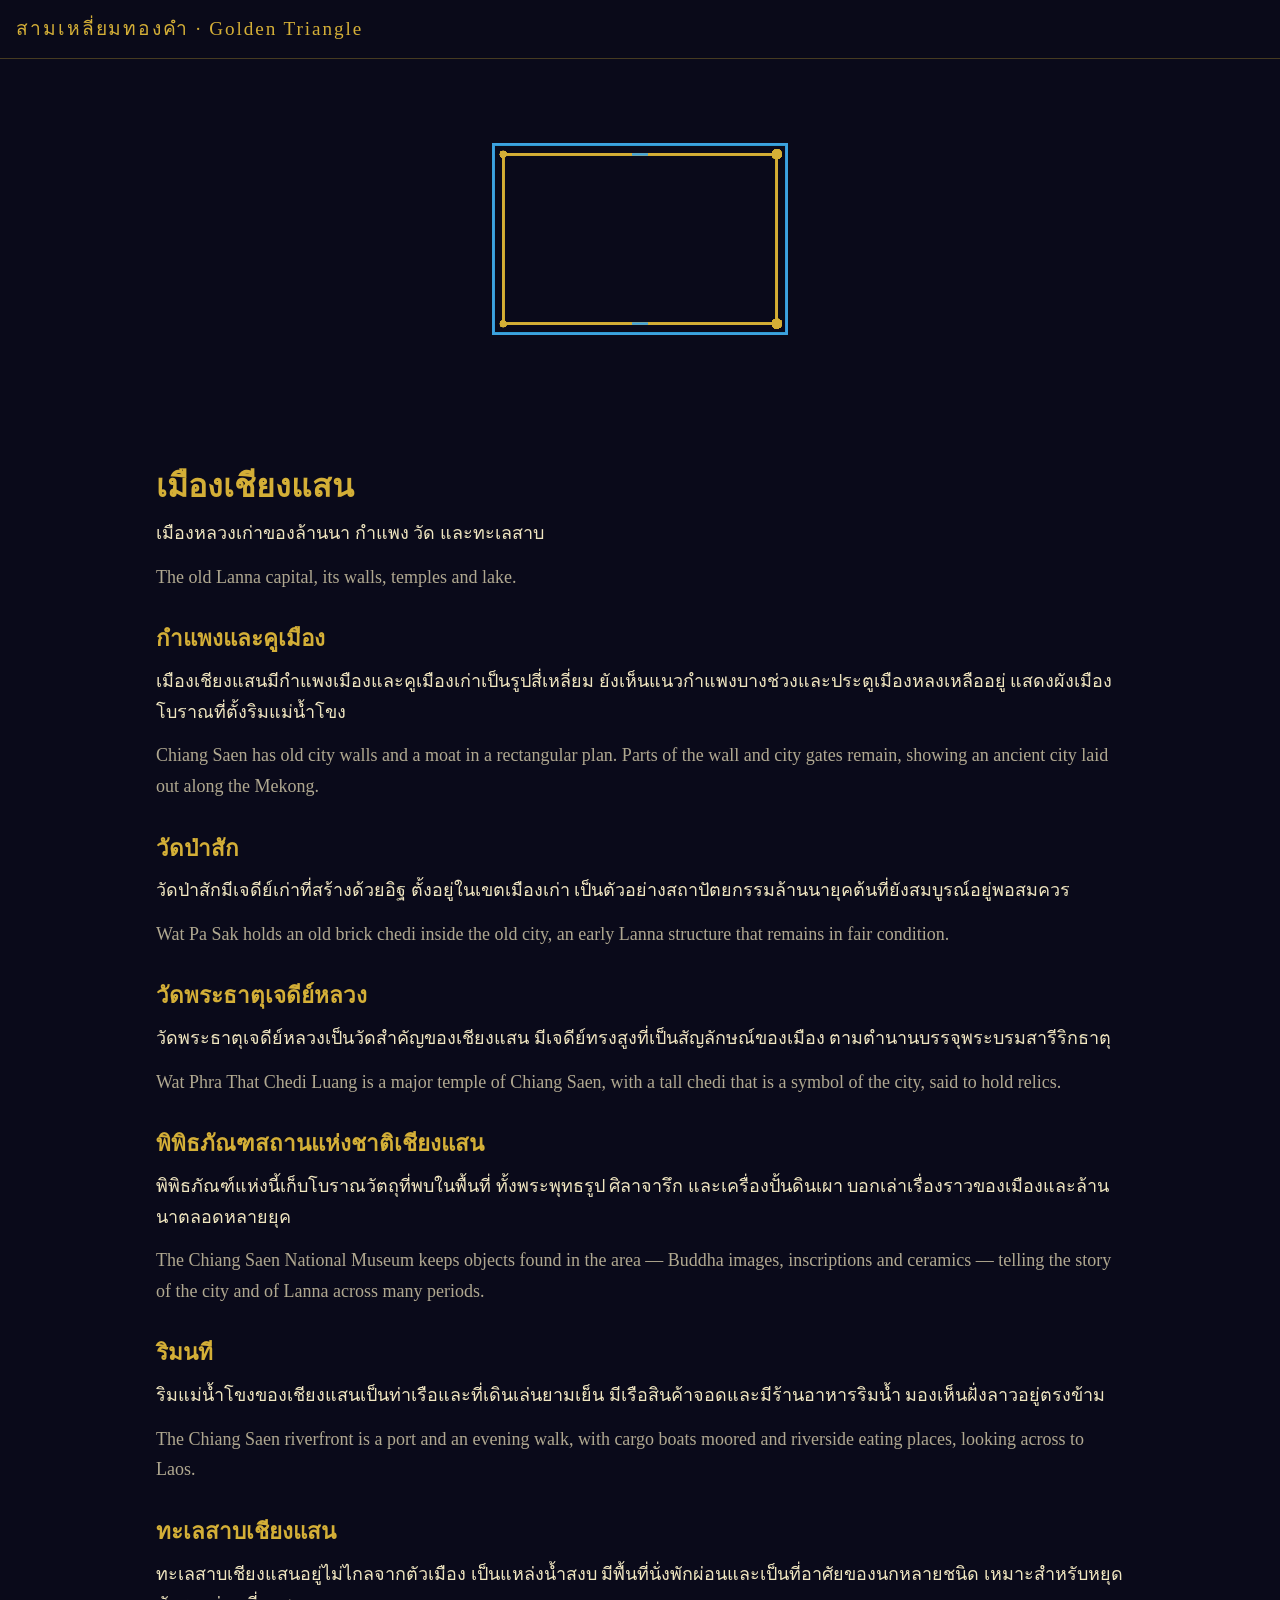
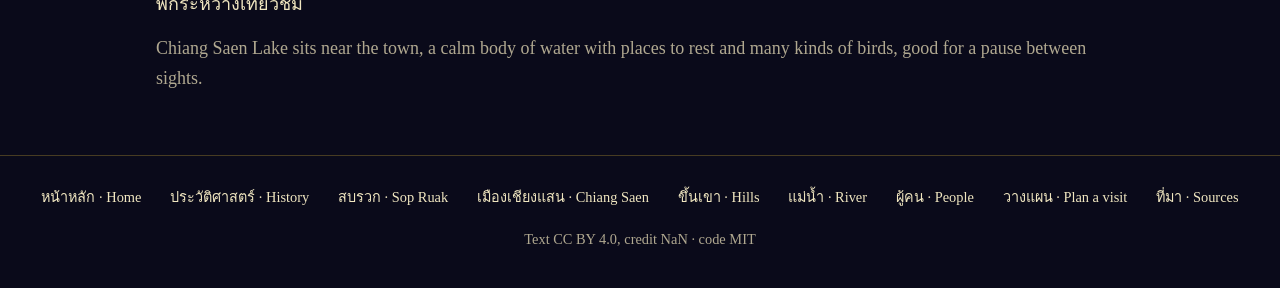
==== docs/chiang-saen/index.html @ 4ea6fe02 "Golden Triangle — minisite" ====
<!doctype html>
<html lang="th" translate="no" class="notranslate">
<head>
<meta charset="utf-8">
<meta name="viewport" content="width=device-width, initial-scale=1">
<meta name="google" content="notranslate">
<meta name="robots" content="notranslate">
<title>เมืองเชียงแสน — Golden Triangle</title>
<meta name="description" content="The old Lanna capital, its walls, temples and lake.">
<meta property="og:title" content="เมืองเชียงแสน — Golden Triangle">
<meta property="og:description" content="The old Lanna capital, its walls, temples and lake.">
<meta property="og:type" content="website">
<meta property="og:image" content="../card.png">
<meta property="og:image:width" content="1200">
<meta property="og:image:height" content="630">
<meta name="twitter:card" content="summary_large_image">
<meta name="twitter:image" content="../card.png">
<link rel="stylesheet" href="../style.css">
</head>
<body>
<header>
  <a class="site-title" href="../index.html">สามเหลี่ยมทองคำ · Golden Triangle</a>
</header>
<div class="canvas-wrap"><canvas data-scene="chiangsaen"></canvas></div>
<main>
  <h1>เมืองเชียงแสน</h1>
  <p>เมืองหลวงเก่าของล้านนา กำแพง วัด และทะเลสาบ</p>
  <p class="en">The old Lanna capital, its walls, temples and lake.</p>

  <h2>กำแพงและคูเมือง</h2>
  <p>เมืองเชียงแสนมีกำแพงเมืองและคูเมืองเก่าเป็นรูปสี่เหลี่ยม ยังเห็นแนวกำแพงบางช่วงและประตูเมืองหลงเหลืออยู่ แสดงผังเมืองโบราณที่ตั้งริมแม่น้ำโขง</p>
  <p class="en">Chiang Saen has old city walls and a moat in a rectangular plan. Parts of the wall and city gates remain, showing an ancient city laid out along the Mekong.</p>

  <h2>วัดป่าสัก</h2>
  <p>วัดป่าสักมีเจดีย์เก่าที่สร้างด้วยอิฐ ตั้งอยู่ในเขตเมืองเก่า เป็นตัวอย่างสถาปัตยกรรมล้านนายุคต้นที่ยังสมบูรณ์อยู่พอสมควร</p>
  <p class="en">Wat Pa Sak holds an old brick chedi inside the old city, an early Lanna structure that remains in fair condition.</p>

  <h2>วัดพระธาตุเจดีย์หลวง</h2>
  <p>วัดพระธาตุเจดีย์หลวงเป็นวัดสำคัญของเชียงแสน มีเจดีย์ทรงสูงที่เป็นสัญลักษณ์ของเมือง ตามตำนานบรรจุพระบรมสารีริกธาตุ</p>
  <p class="en">Wat Phra That Chedi Luang is a major temple of Chiang Saen, with a tall chedi that is a symbol of the city, said to hold relics.</p>

  <h2>พิพิธภัณฑสถานแห่งชาติเชียงแสน</h2>
  <p>พิพิธภัณฑ์แห่งนี้เก็บโบราณวัตถุที่พบในพื้นที่ ทั้งพระพุทธรูป ศิลาจารึก และเครื่องปั้นดินเผา บอกเล่าเรื่องราวของเมืองและล้านนาตลอดหลายยุค</p>
  <p class="en">The Chiang Saen National Museum keeps objects found in the area — Buddha images, inscriptions and ceramics — telling the story of the city and of Lanna across many periods.</p>

  <h2>ริมนที</h2>
  <p>ริมแม่น้ำโขงของเชียงแสนเป็นท่าเรือและที่เดินเล่นยามเย็น มีเรือสินค้าจอดและมีร้านอาหารริมน้ำ มองเห็นฝั่งลาวอยู่ตรงข้าม</p>
  <p class="en">The Chiang Saen riverfront is a port and an evening walk, with cargo boats moored and riverside eating places, looking across to Laos.</p>

  <h2>ทะเลสาบเชียงแสน</h2>
  <p>ทะเลสาบเชียงแสนอยู่ไม่ไกลจากตัวเมือง เป็นแหล่งน้ำสงบ มีพื้นที่นั่งพักผ่อนและเป็นที่อาศัยของนกหลายชนิด เหมาะสำหรับหยุดพักระหว่างเที่ยวชม</p>
  <p class="en">Chiang Saen Lake sits near the town, a calm body of water with places to rest and many kinds of birds, good for a pause between sights.</p>
</main>
<footer>
  <nav>
    <a href="../index.html">หน้าหลัก · Home</a>
    <a href="../history/index.html">ประวัติศาสตร์ · History</a>
    <a href="../sop-ruak/index.html">สบรวก · Sop Ruak</a>
    <a href="index.html">เมืองเชียงแสน · Chiang Saen</a>
    <a href="../hills/index.html">ขึ้นเขา · Hills</a>
    <a href="../river/index.html">แม่น้ำ · River</a>
    <a href="../people/index.html">ผู้คน · People</a>
    <a href="../visit/index.html">วางแผน · Plan a visit</a>
    <a href="../sources/index.html">ที่มา · Sources</a>
  </nav>
  <p class="credit">Text CC BY 4.0, credit NaN · code MIT</p>
</footer>
<script src="../art.js"></script>
</body>
</html>
---- docs/style.css ----
:root {
  --bg: #0a0a1a;
  --text: #f0e6c0;
  --gold: #d4af37;
  --river: #40a4df;
  --thai: #ed1c24;
  --lao: #002868;
  --myanmar: #f7d117;
  --muted: #b0a890;
  --card-bg: rgba(255,255,255,0.05);
  --border: rgba(212,175,55,0.3);
}
* { margin: 0; padding: 0; box-sizing: border-box; }
html { scroll-behavior: smooth; }
body {
  background: var(--bg); color: var(--text);
  font-family: Thonburi, Sathu, "Noto Serif Thai", Georgia, serif;
  font-size: 18px; line-height: 1.7; overflow-x: hidden;
}
img { max-width: 100%; height: auto; display: block; border-radius: 0.5rem; }
a { color: var(--gold); text-decoration: underline; text-underline-offset: 0.2em; }
a:hover { color: #fff; }
header {
  position: sticky; top: 0; z-index: 10;
  display: flex; justify-content: space-between; align-items: center;
  padding: 0.8rem 1rem; background: rgba(10,10,26,0.9);
  border-bottom: 1px solid var(--border);
}
header .site-title { font-size: 1.2rem; letter-spacing: 0.1em; color: var(--gold); text-decoration: none; }
.canvas-wrap { width: 100%; height: 40vh; min-height: 200px; max-height: 400px; position: relative; }
.canvas-wrap canvas { width: 100%; height: 100%; display: block; }
main { max-width: 800px; margin: 0 auto; padding: 1.5rem 1rem 3rem; }
h1 { font-size: 2rem; color: var(--gold); margin: 1.5rem 0 0.5rem; line-height: 1.2; }
h2 { font-size: 1.4rem; color: var(--gold); margin: 2rem 0 0.5rem; line-height: 1.3; }
p { margin: 0.8rem 0; }
p.en { color: var(--muted); }
ul, ol { margin: 0.8rem 0 0.8rem 1.5rem; }
li { margin: 0.3rem 0; }
blockquote { border-left: 3px solid var(--gold); padding-left: 1rem; margin: 1rem 0; color: var(--muted); font-style: italic; }
.card { background: var(--card-bg); border: 1px solid var(--border); border-radius: 0.5rem; padding: 1rem; margin: 1rem 0; }
footer { background: rgba(10,10,26,0.9); border-top: 1px solid var(--border); padding: 1.5rem 1rem; text-align: center; font-size: 0.9rem; }
footer nav { display: flex; flex-wrap: wrap; justify-content: center; gap: 0.8rem; margin-bottom: 0.8rem; }
footer nav a { color: var(--text); text-decoration: none; padding: 0.3rem 0.5rem; }
footer nav a:hover { color: var(--gold); }
footer .credit { color: var(--muted); }
@media (min-width: 900px) {
  main { max-width: 1000px; }
}
@media (prefers-reduced-motion: reduce) {
  html { scroll-behavior: auto; }
}
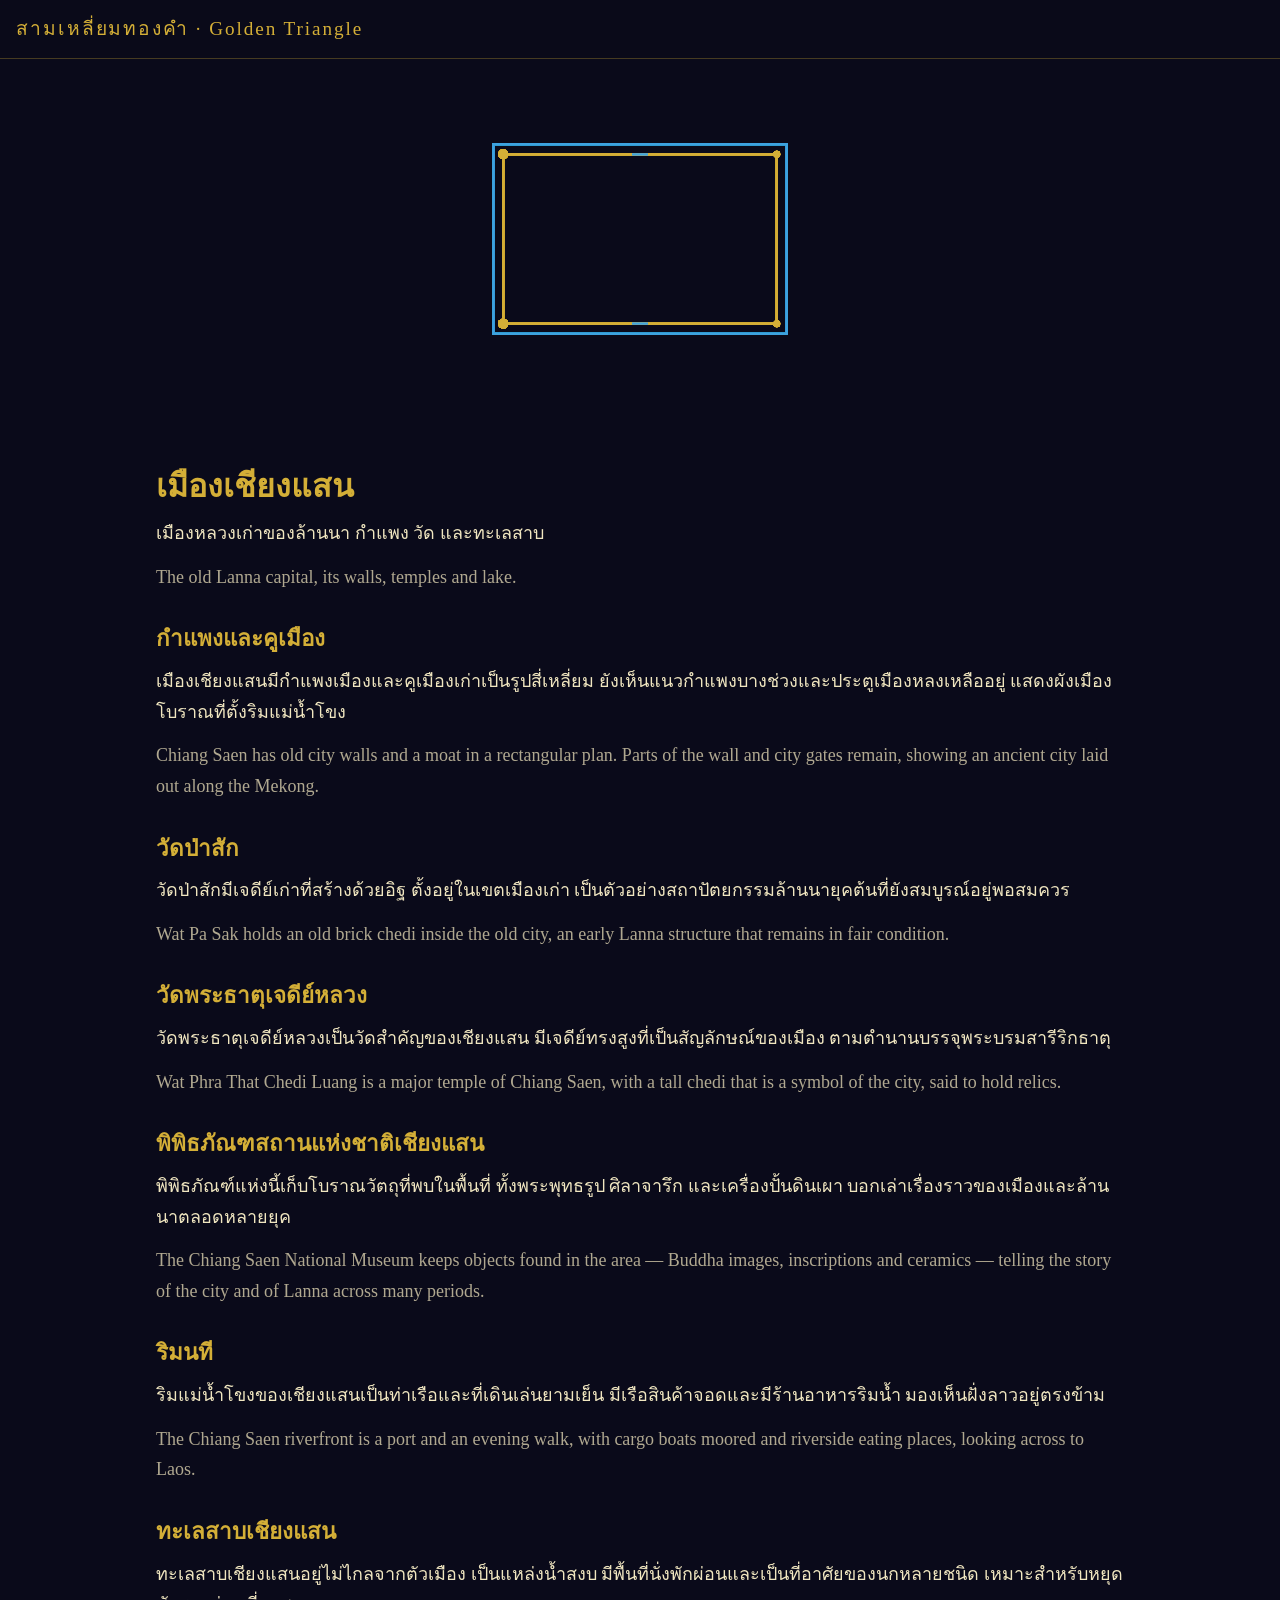
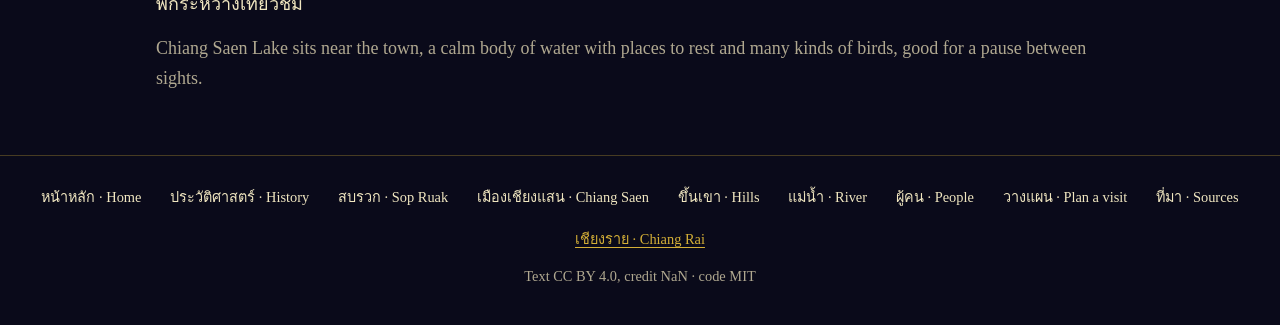
==== commit e4bb9513: "Footer links the Mot Dang Chiang Rai hub Co-Authored-By: Claude Opus 5.5 <noreply@anthropic.com>" ====
--- a/docs/chiang-saen/index.html
+++ b/docs/chiang-saen/index.html
@@ -63,6 +63,7 @@
     <a href="../visit/index.html">วางแผน · Plan a visit</a>
     <a href="../sources/index.html">ที่มา · Sources</a>
   </nav>
+  <p class="credit"><a href="https://motdang.net/cr/index.html">เชียงราย · Chiang Rai</a></p>
   <p class="credit">Text CC BY 4.0, credit NaN · code MIT</p>
 </footer>
 <script src="../art.js"></script>
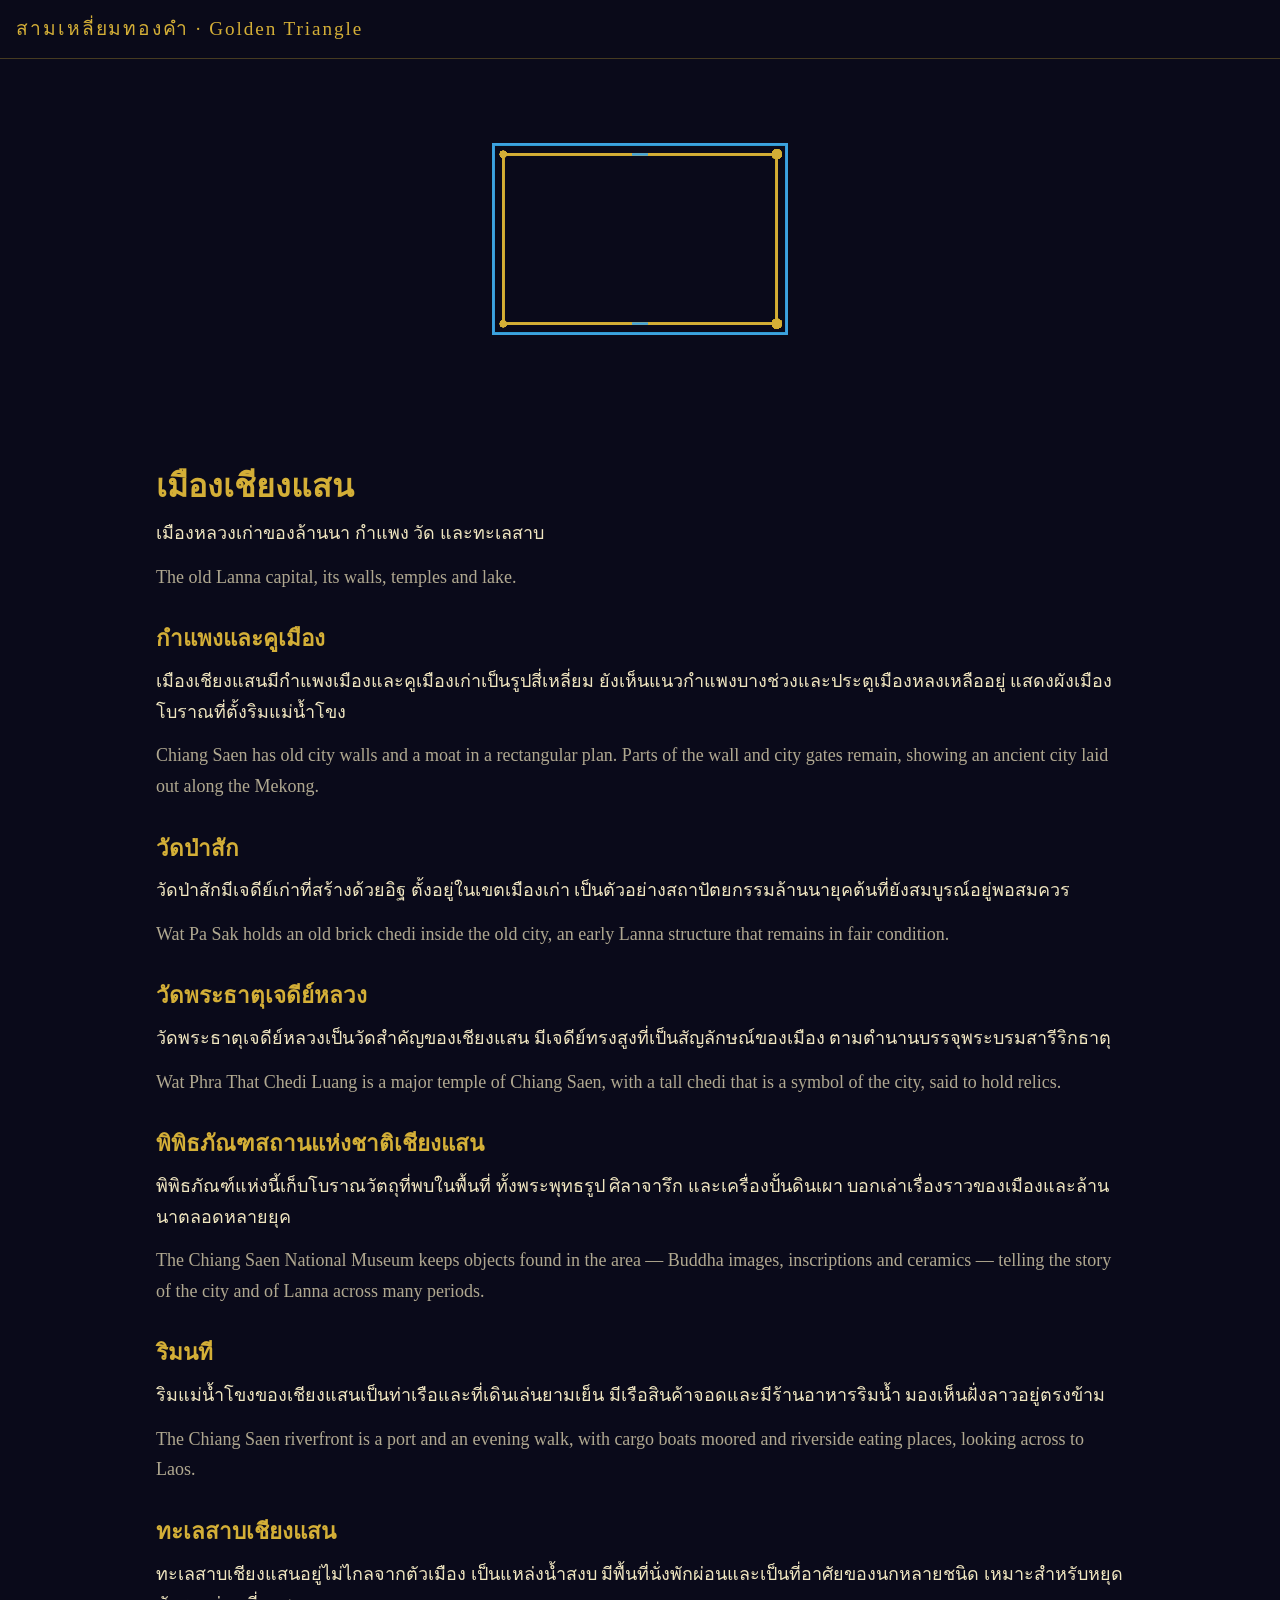
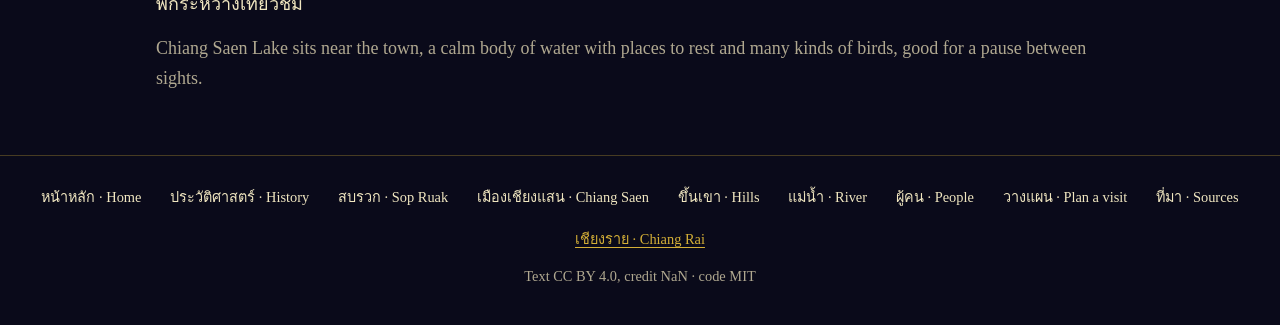
==== commit 23dc59db: "Link cards for Mastodon and Bluesky Absolute og:image on every page, card.jpg at 1200x630, card.py d" ====
--- a/docs/chiang-saen/index.html
+++ b/docs/chiang-saen/index.html
@@ -10,11 +10,14 @@
 <meta property="og:title" content="เมืองเชียงแสน — Golden Triangle">
 <meta property="og:description" content="The old Lanna capital, its walls, temples and lake.">
 <meta property="og:type" content="website">
-<meta property="og:image" content="../card.png">
+<meta property="og:site_name" content="สามเหลี่ยมทองคำ — Golden Triangle">
+<meta property="og:url" content="https://nanobotco.github.io/golden-triangle/chiang-saen/">
+<meta property="og:image" content="https://nanobotco.github.io/golden-triangle/card.jpg">
 <meta property="og:image:width" content="1200">
 <meta property="og:image:height" content="630">
+<meta property="og:image:alt" content="Red, blue and yellow flow lines meeting at a river, with the title สามเหลี่ยมทองคำ, The Golden Triangle">
 <meta name="twitter:card" content="summary_large_image">
-<meta name="twitter:image" content="../card.png">
+<meta name="twitter:image" content="https://nanobotco.github.io/golden-triangle/card.jpg">
 <link rel="stylesheet" href="../style.css">
 </head>
 <body>
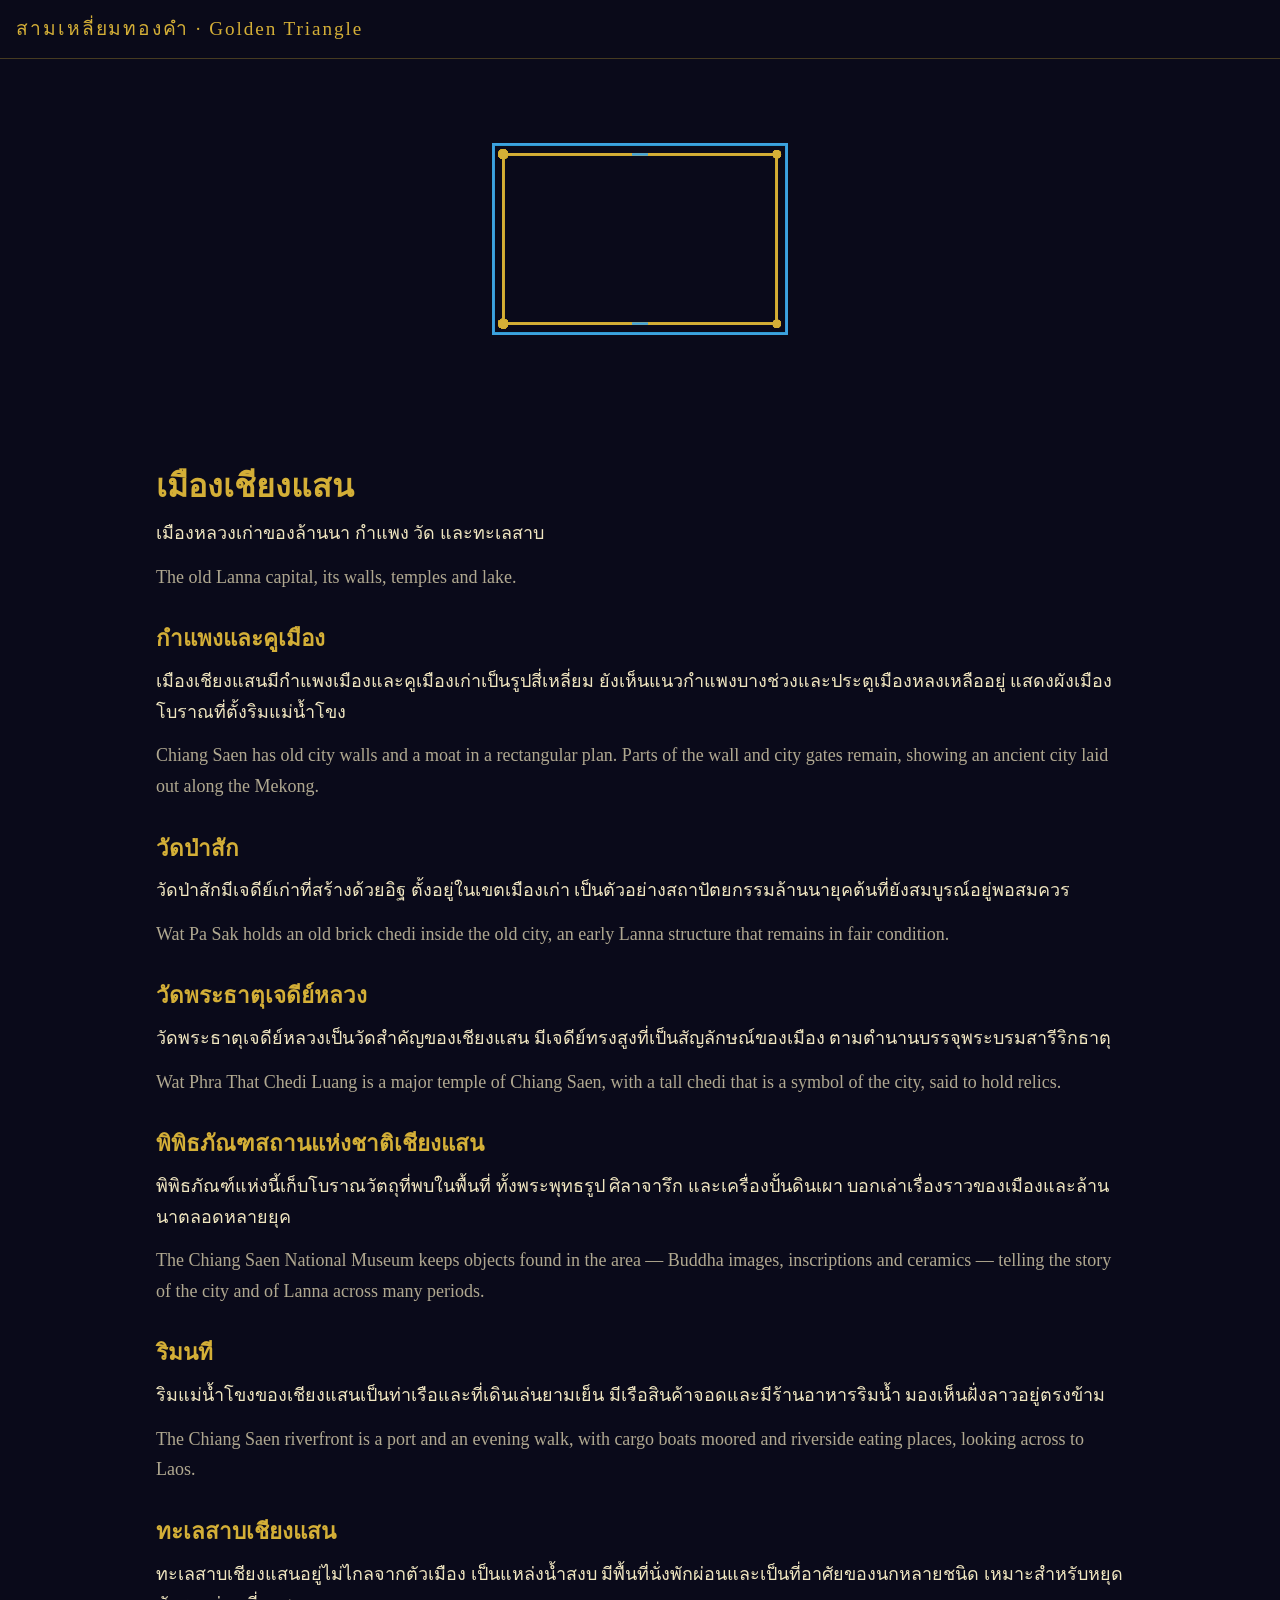
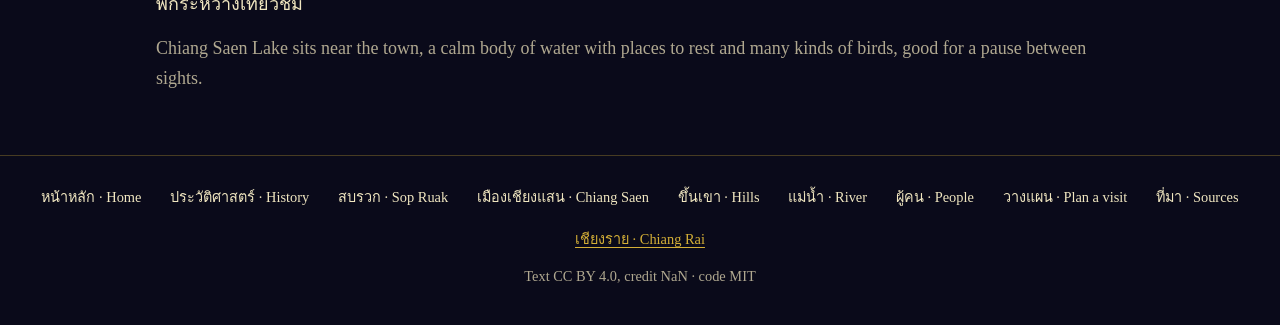
==== commit c0bc1531: "Share cards: a card of its own for each page Co-Authored-By: Claude Sonnet 5.5 <noreply@anthropic.co" ====
--- a/docs/chiang-saen/index.html
+++ b/docs/chiang-saen/index.html
@@ -9,15 +9,10 @@
 <meta name="description" content="The old Lanna capital, its walls, temples and lake.">
 <meta property="og:title" content="เมืองเชียงแสน — Golden Triangle">
 <meta property="og:description" content="The old Lanna capital, its walls, temples and lake.">
+<meta property="og:image" content="https://nanobotco.github.io/golden-triangle/og/chiang-saen.jpg"><meta property="og:image:width" content="1200"><meta property="og:image:height" content="630"><meta property="og:image:type" content="image/jpeg"><meta property="og:image:alt" content="Card: เมืองเชียงแสน, สามเหลี่ยมทองคำ · Golden Triangle"><meta name="twitter:card" content="summary_large_image"><meta name="twitter:image" content="https://nanobotco.github.io/golden-triangle/og/chiang-saen.jpg"><meta name="twitter:image:alt" content="Card: เมืองเชียงแสน, สามเหลี่ยมทองคำ · Golden Triangle">
 <meta property="og:type" content="website">
 <meta property="og:site_name" content="สามเหลี่ยมทองคำ — Golden Triangle">
 <meta property="og:url" content="https://nanobotco.github.io/golden-triangle/chiang-saen/">
-<meta property="og:image" content="https://nanobotco.github.io/golden-triangle/card.jpg">
-<meta property="og:image:width" content="1200">
-<meta property="og:image:height" content="630">
-<meta property="og:image:alt" content="Red, blue and yellow flow lines meeting at a river, with the title สามเหลี่ยมทองคำ, The Golden Triangle">
-<meta name="twitter:card" content="summary_large_image">
-<meta name="twitter:image" content="https://nanobotco.github.io/golden-triangle/card.jpg">
 <link rel="stylesheet" href="../style.css">
 </head>
 <body>
